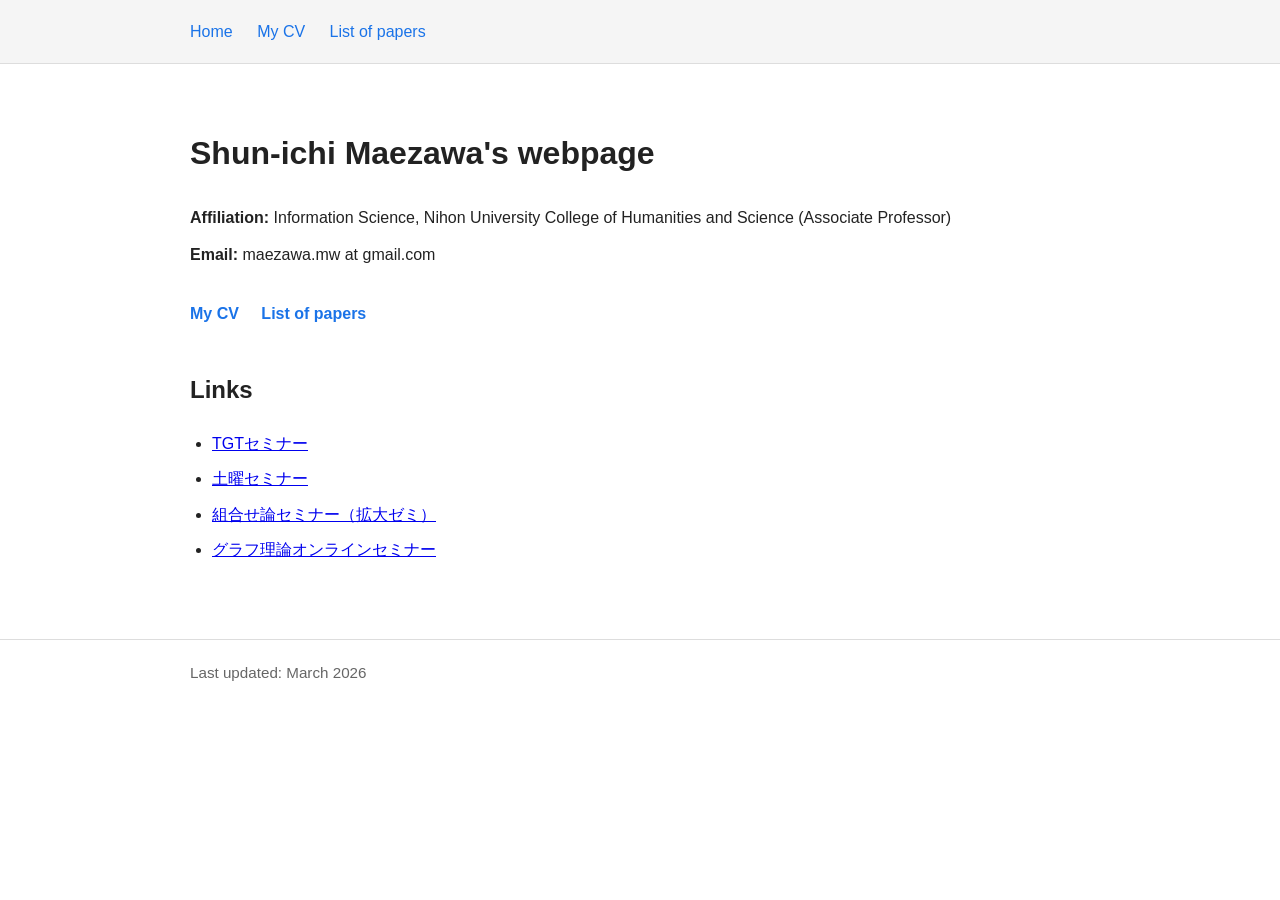
==== index.html @ e575708e "Update index.html" ====
<!DOCTYPE html>
<html lang="en">
<head>
  <meta charset="UTF-8">
  <meta name="viewport" content="width=device-width, initial-scale=1.0">
  <title>Shun-ichi Maezawa's webpage</title>
  <style>
    body {
      font-family: Arial, Helvetica, sans-serif;
      line-height: 1.7;
      margin: 0;
      padding: 0;
      background: #ffffff;
      color: #222;
    }

    header {
      background: #f5f5f5;
      border-bottom: 1px solid #ddd;
      padding: 18px 0;
    }

    .container {
      width: min(900px, 92%);
      margin: 0 auto;
    }

    nav a {
      margin-right: 20px;
      text-decoration: none;
      color: #1a73e8;
      font-weight: 500;
    }

    nav a:hover {
      text-decoration: underline;
    }

    main {
      padding: 40px 0 60px;
    }

    h1 {
      font-size: 2rem;
      margin-bottom: 24px;
      font-weight: 600;
    }

    p {
      margin: 10px 0;
    }

    .section {
      margin-top: 32px;
    }

    .button-links a {
      display: inline-block;
      margin-right: 18px;
      margin-bottom: 10px;
      color: #1a73e8;
      text-decoration: none;
      font-weight: 600;
    }

    .button-links a:hover {
      text-decoration: underline;
    }

    ul {
      padding-left: 22px;
    }

    li {
      margin: 8px 0;
    }

    footer {
      border-top: 1px solid #ddd;
      padding: 20px 0 40px;
      font-size: 0.95rem;
      color: #666;
    }
  </style>
</head>
<body>
  <header>
    <div class="container">
      <nav>
        <a href="index.html">Home</a>
        <a href="cv.html">My CV</a>
        <a href="papers.html">List of papers</a>
      </nav>
    </div>
  </header>

  <main>
    <div class="container">
      <h1>Shun-ichi Maezawa's webpage</h1>

      <p><strong>Affiliation:</strong> Information Science, Nihon University College of Humanities and Science (Associate Professor)</p>
      <p><strong>Email:</strong> maezawa.mw at gmail.com</p>

      <div class="section button-links">
        <a href="cv.html">My CV</a>
        <a href="papers.html">List of papers</a>
      </div>

      <div class="section">
        <h2>Links</h2>
        <ul>
          <li><a href="http://tgt.ynu.ac.jp/" target="_blank" rel="noopener noreferrer">TGTセミナー</a></li>
          <li><a href="#" target="_blank" rel="noopener noreferrer">土曜セミナー</a></li>
          <li><a href="https://www.comb.math.keio.ac.jp/" target="_blank" rel="noopener noreferrer">組合せ論セミナー（拡大ゼミ）</a></li>
          <li><a href="#" target="_blank" rel="noopener noreferrer">グラフ理論オンラインセミナー</a></li>
        </ul>
      </div>
    </div>
  </main>

  <footer>
    <div class="container">
      Last updated: March 2026
    </div>
  </footer>
</body>
</html>
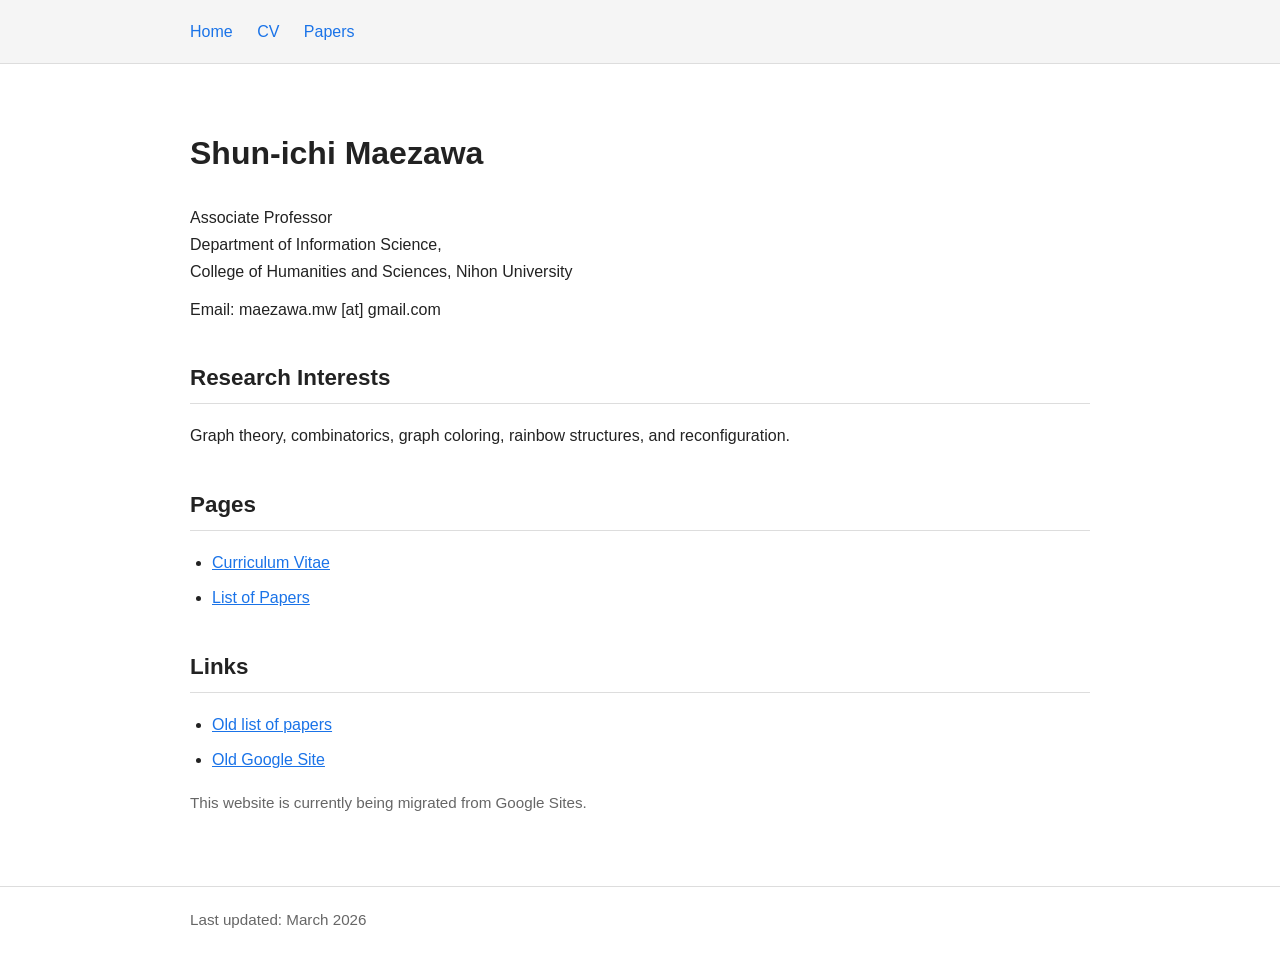
==== commit 18e9db84: "Update index.html" ====
--- a/index.html
+++ b/index.html
@@ -3,118 +3,55 @@
 <head>
   <meta charset="UTF-8">
   <meta name="viewport" content="width=device-width, initial-scale=1.0">
-  <title>Shun-ichi Maezawa's webpage</title>
-  <style>
-    body {
-      font-family: Arial, Helvetica, sans-serif;
-      line-height: 1.7;
-      margin: 0;
-      padding: 0;
-      background: #ffffff;
-      color: #222;
-    }
-
-    header {
-      background: #f5f5f5;
-      border-bottom: 1px solid #ddd;
-      padding: 18px 0;
-    }
-
-    .container {
-      width: min(900px, 92%);
-      margin: 0 auto;
-    }
-
-    nav a {
-      margin-right: 20px;
-      text-decoration: none;
-      color: #1a73e8;
-      font-weight: 500;
-    }
-
-    nav a:hover {
-      text-decoration: underline;
-    }
-
-    main {
-      padding: 40px 0 60px;
-    }
-
-    h1 {
-      font-size: 2rem;
-      margin-bottom: 24px;
-      font-weight: 600;
-    }
-
-    p {
-      margin: 10px 0;
-    }
-
-    .section {
-      margin-top: 32px;
-    }
-
-    .button-links a {
-      display: inline-block;
-      margin-right: 18px;
-      margin-bottom: 10px;
-      color: #1a73e8;
-      text-decoration: none;
-      font-weight: 600;
-    }
-
-    .button-links a:hover {
-      text-decoration: underline;
-    }
-
-    ul {
-      padding-left: 22px;
-    }
-
-    li {
-      margin: 8px 0;
-    }
-
-    footer {
-      border-top: 1px solid #ddd;
-      padding: 20px 0 40px;
-      font-size: 0.95rem;
-      color: #666;
-    }
-  </style>
+  <title>Shun-ichi Maezawa</title>
+  <link rel="stylesheet" href="style.css">
 </head>
 <body>
   <header>
     <div class="container">
       <nav>
         <a href="index.html">Home</a>
-        <a href="cv.html">My CV</a>
-        <a href="papers.html">List of papers</a>
+        <a href="cv.html">CV</a>
+        <a href="papers.html">Papers</a>
       </nav>
     </div>
   </header>
 
   <main>
     <div class="container">
-      <h1>Shun-ichi Maezawa's webpage</h1>
+      <h1>Shun-ichi Maezawa</h1>
 
-      <p><strong>Affiliation:</strong> Information Science, Nihon University College of Humanities and Science (Associate Professor)</p>
-      <p><strong>Email:</strong> maezawa.mw at gmail.com</p>
+      <p>
+        Associate Professor<br>
+        Department of Information Science,<br>
+        College of Humanities and Sciences, Nihon University
+      </p>
 
-      <div class="section button-links">
-        <a href="cv.html">My CV</a>
-        <a href="papers.html">List of papers</a>
-      </div>
+      <p>
+        Email: maezawa.mw [at] gmail.com
+      </p>
 
-      <div class="section">
-        <h2>Links</h2>
-        <ul>
-          <li><a href="http://tgt.ynu.ac.jp/" target="_blank" rel="noopener noreferrer">TGTセミナー</a></li>
-          <li><a href="#" target="_blank" rel="noopener noreferrer">土曜セミナー</a></li>
-          <li><a href="https://www.comb.math.keio.ac.jp/" target="_blank" rel="noopener noreferrer">組合せ論セミナー（拡大ゼミ）</a></li>
-          <li><a href="#" target="_blank" rel="noopener noreferrer">グラフ理論オンラインセミナー</a></li>
-        </ul>
-      </div>
+      <h2>Research Interests</h2>
+      <p>
+        Graph theory, combinatorics, graph coloring, rainbow structures,
+        and reconfiguration.
+      </p>
+
+      <h2>Pages</h2>
+      <ul>
+        <li><a href="cv.html">Curriculum Vitae</a></li>
+        <li><a href="papers.html">List of Papers</a></li>
+      </ul>
+
+      <h2>Links</h2>
+      <ul>
+        <li><a href="https://sites.google.com/view/shunichimaezawa/list-of-papers?authuser=0" target="_blank" rel="noopener noreferrer">Old list of papers</a></li>
+        <li><a href="https://sites.google.com/view/shunichimaezawa/home" target="_blank" rel="noopener noreferrer">Old Google Site</a></li>
+      </ul>
+
+      <p class="small-note">
+        This website is currently being migrated from Google Sites.
+      </p>
     </div>
   </main>
 
--- a/style.css
+++ b/style.css
@@ -0,0 +1,79 @@
+body {
+  font-family: Arial, Helvetica, sans-serif;
+  line-height: 1.7;
+  margin: 0;
+  padding: 0;
+  background: #ffffff;
+  color: #222;
+}
+
+header {
+  background: #f5f5f5;
+  border-bottom: 1px solid #ddd;
+  padding: 18px 0;
+}
+
+.container {
+  width: min(900px, 92%);
+  margin: 0 auto;
+}
+
+nav a {
+  margin-right: 20px;
+  text-decoration: none;
+  color: #1a73e8;
+  font-weight: 500;
+}
+
+nav a:hover {
+  text-decoration: underline;
+}
+
+main {
+  padding: 40px 0 60px;
+}
+
+h1 {
+  font-size: 2rem;
+  margin-bottom: 24px;
+  font-weight: 600;
+}
+
+h2 {
+  margin-top: 36px;
+  font-size: 1.4rem;
+  border-bottom: 1px solid #ddd;
+  padding-bottom: 6px;
+}
+
+p {
+  margin: 10px 0;
+}
+
+ul {
+  padding-left: 22px;
+}
+
+li {
+  margin: 8px 0;
+}
+
+footer {
+  border-top: 1px solid #ddd;
+  padding: 20px 0 40px;
+  font-size: 0.95rem;
+  color: #666;
+}
+
+a {
+  color: #1a73e8;
+}
+
+.paper-title {
+  font-style: italic;
+}
+
+.small-note {
+  color: #666;
+  font-size: 0.95rem;
+}
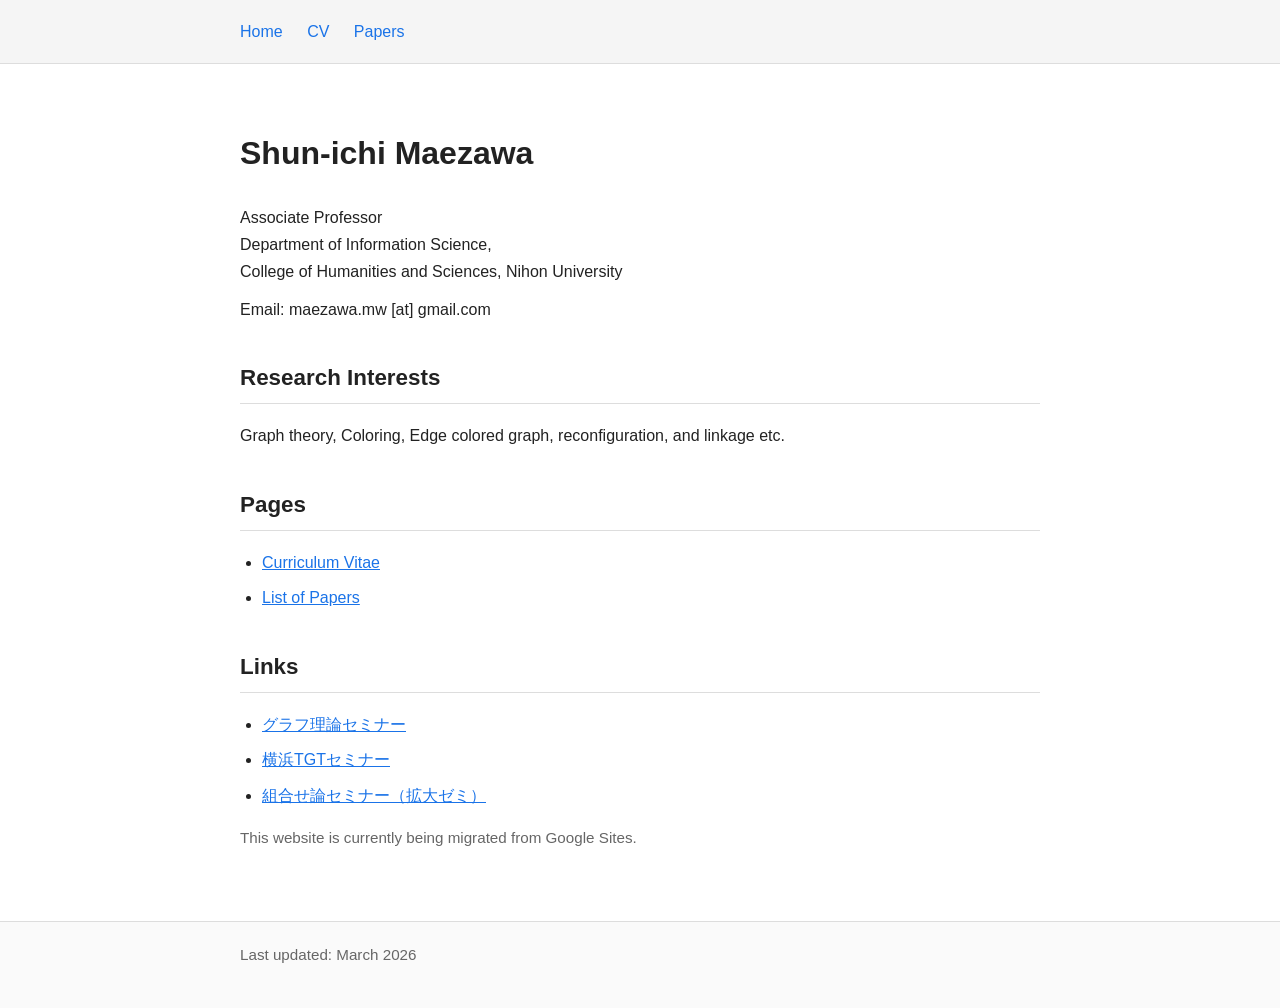
==== commit a4b513ae: "Update index.html" ====
--- a/index.html
+++ b/index.html
@@ -33,8 +33,7 @@
 
       <h2>Research Interests</h2>
       <p>
-        Graph theory, combinatorics, graph coloring, rainbow structures,
-        and reconfiguration.
+        Graph theory, Coloring, Edge colored graph, reconfiguration, and linkage etc.
       </p>
 
       <h2>Pages</h2>
@@ -45,8 +44,12 @@
 
       <h2>Links</h2>
       <ul>
-        <li><a href="https://sites.google.com/view/shunichimaezawa/list-of-papers?authuser=0" target="_blank" rel="noopener noreferrer">Old list of papers</a></li>
-        <li><a href="https://sites.google.com/view/shunichimaezawa/home" target="_blank" rel="noopener noreferrer">Old Google Site</a></li>
+        <li><a href="https://sites.google.com/view/graphseminar/" target="_blank" rel="noopener noreferrer">
+          グラフ理論セミナー</a></li>
+        <li><a href="https://tgt.ynu.ac.jp/tgt_seminar.html" target="_blank" rel="noopener noreferrer">
+          横浜TGTセミナー</a></li>
+        <li><a href="https://www.comb.math.keio.ac.jp/seminar/2025.html" target="_blank" rel="noopener noreferrer">
+          組合せ論セミナー（拡大ゼミ）</a></li>
       </ul>
 
       <p class="small-note">
--- a/style.css
+++ b/style.css
@@ -3,7 +3,7 @@
   line-height: 1.7;
   margin: 0;
   padding: 0;
-  background: #ffffff;
+  background: #fafafa;
   color: #222;
 }
 
@@ -14,8 +14,9 @@
 }
 
 .container {
-  width: min(900px, 92%);
+  max-width: 800px;
   margin: 0 auto;
+  padding: 0 20px;
 }
 
 nav a {
@@ -31,6 +32,7 @@
 
 main {
   padding: 40px 0 60px;
+  background: #ffffff;
 }
 
 h1 {
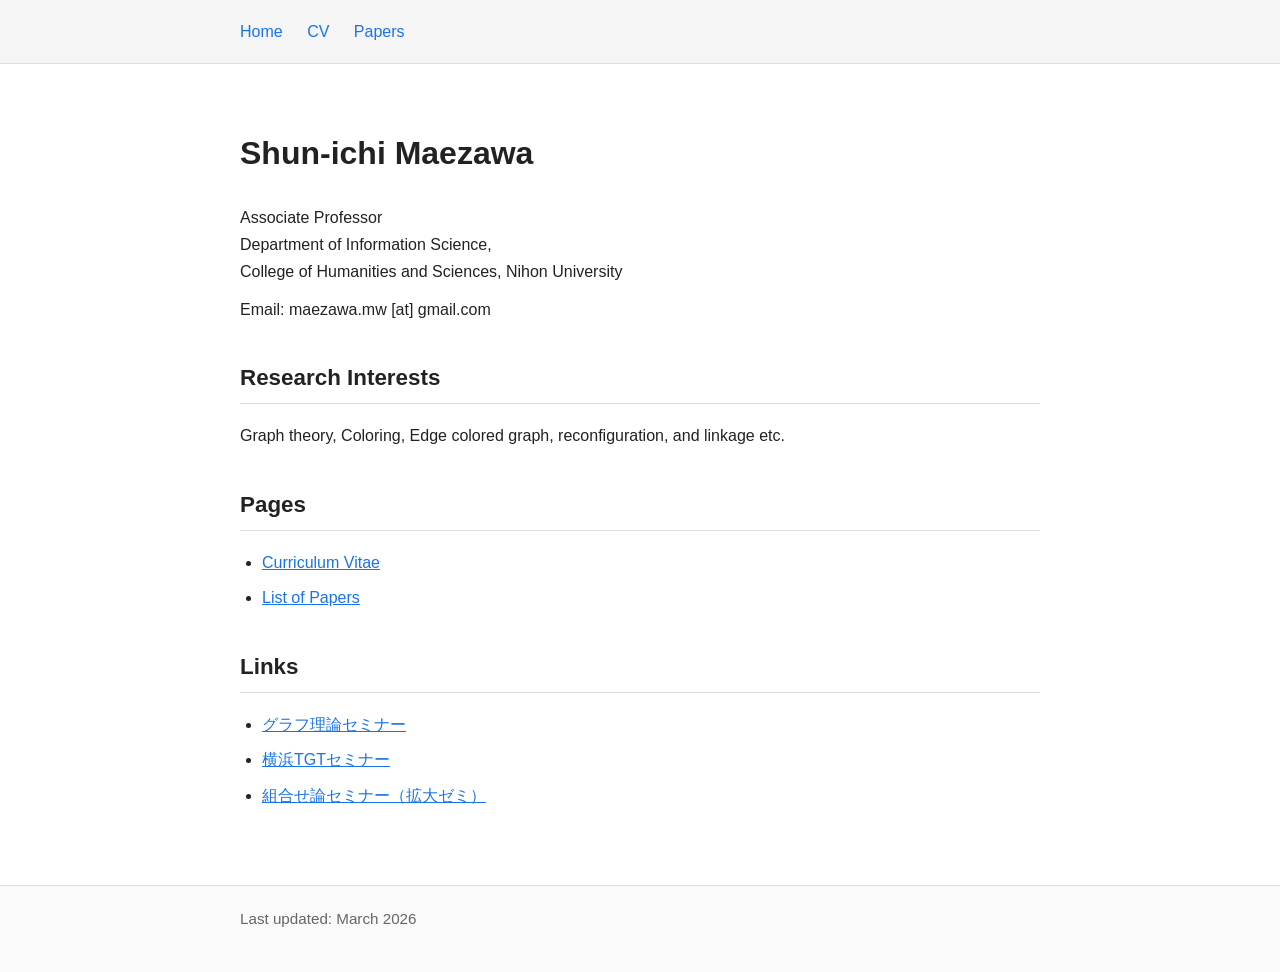
==== commit e6df783f: "Update index.html" ====
--- a/index.html
+++ b/index.html
@@ -51,10 +51,6 @@
         <li><a href="https://www.comb.math.keio.ac.jp/seminar/2025.html" target="_blank" rel="noopener noreferrer">
           組合せ論セミナー（拡大ゼミ）</a></li>
       </ul>
-
-      <p class="small-note">
-        This website is currently being migrated from Google Sites.
-      </p>
     </div>
   </main>
 
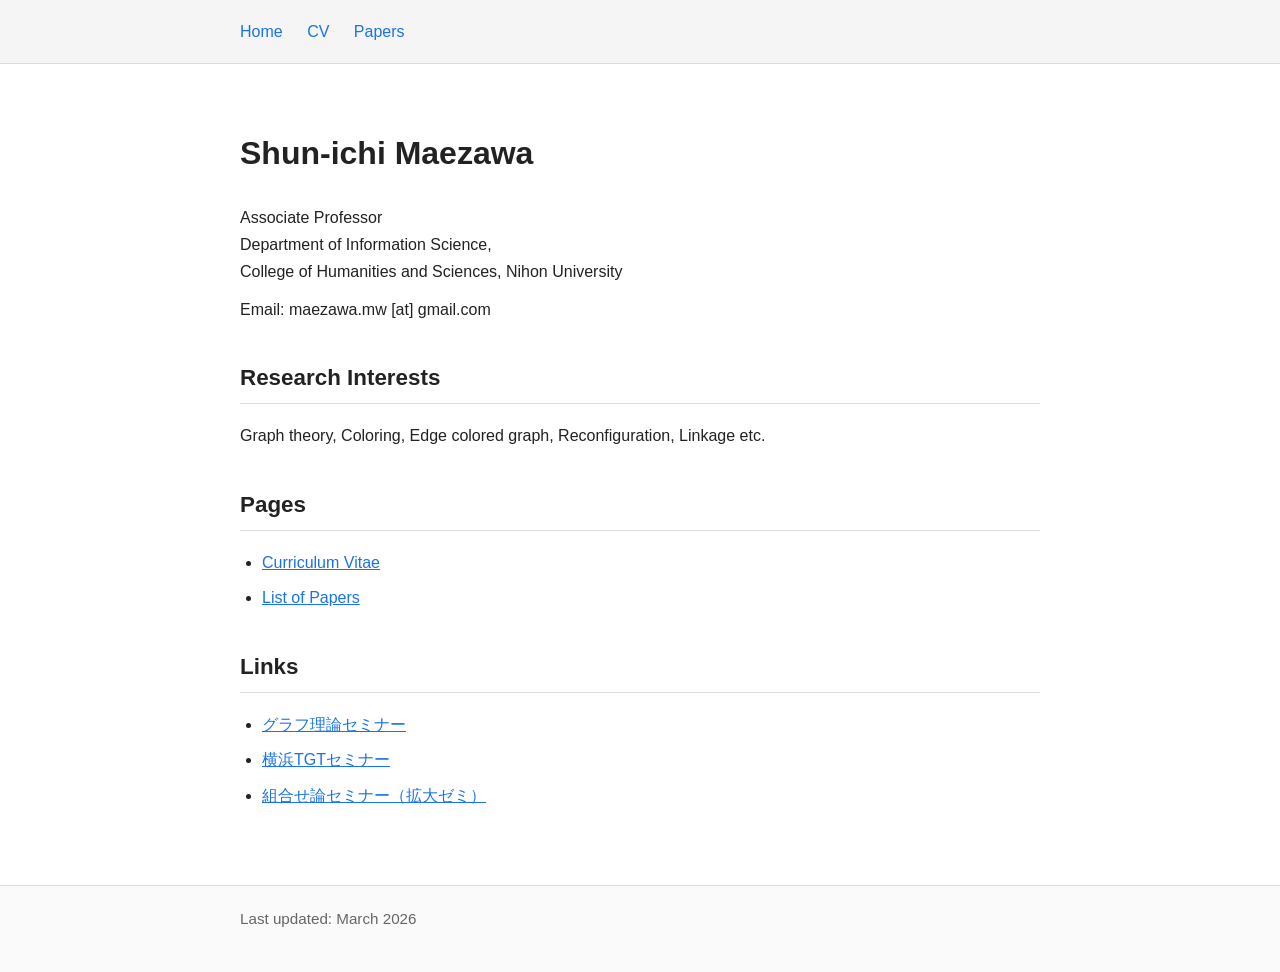
==== commit d7d80a42: "Update index.html" ====
--- a/index.html
+++ b/index.html
@@ -33,7 +33,7 @@
 
       <h2>Research Interests</h2>
       <p>
-        Graph theory, Coloring, Edge colored graph, reconfiguration, and linkage etc.
+        Graph theory, Coloring, Edge colored graph, Reconfiguration, Linkage etc.
       </p>
 
       <h2>Pages</h2>
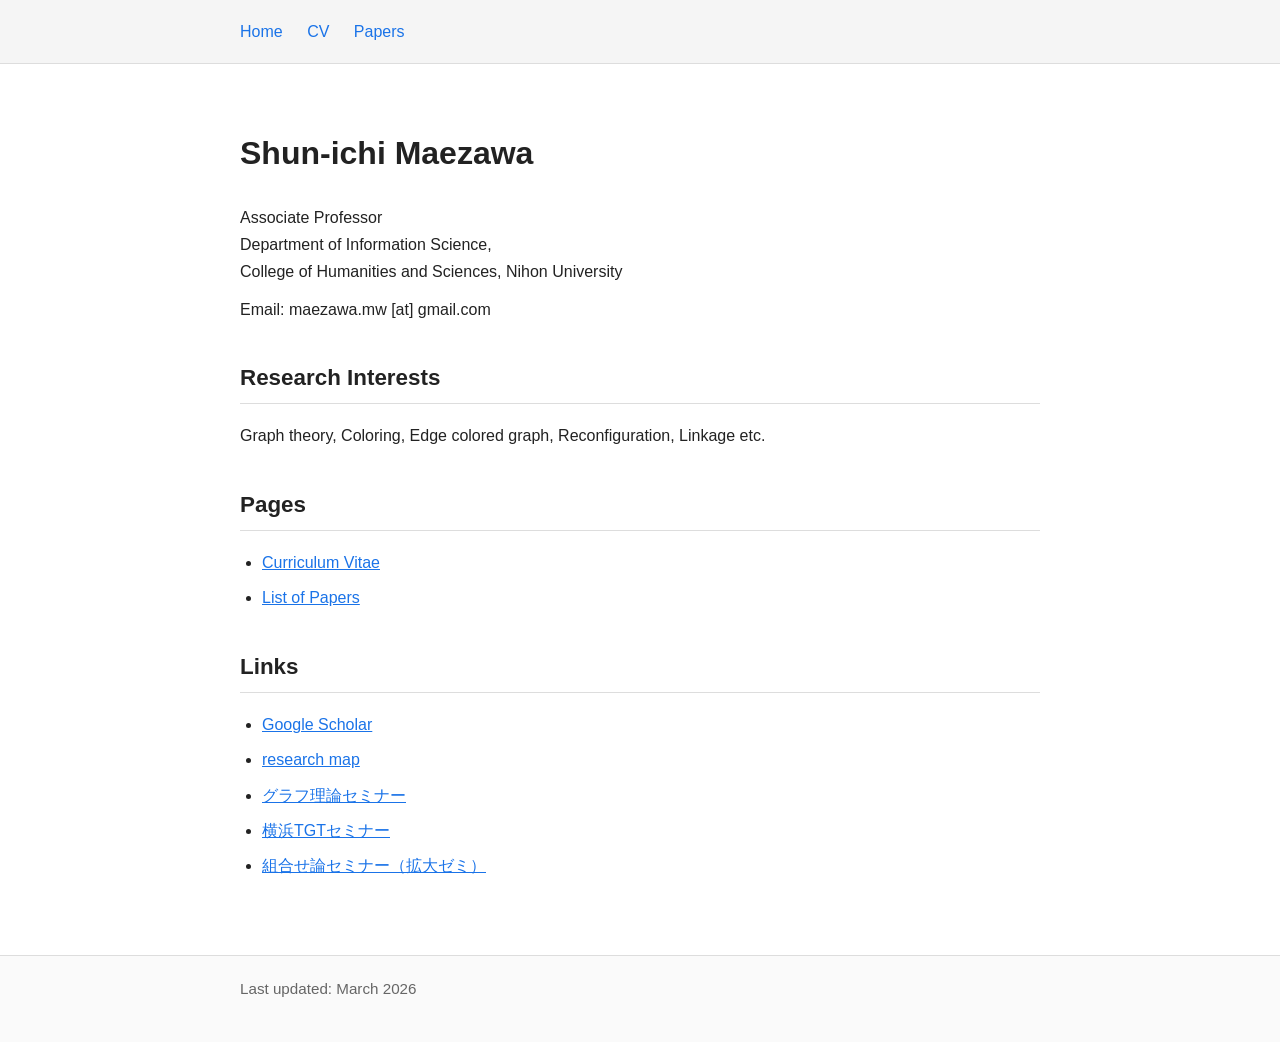
==== commit 0d690660: "Update index.html" ====
--- a/index.html
+++ b/index.html
@@ -44,6 +44,10 @@
 
       <h2>Links</h2>
       <ul>
+        <li><a href="https://scholar.google.co.jp/citations?user=hY2pdmsAAAAJ&hl=ja" target="_blank" rel="noopener noreferrer">
+          Google Scholar</a></li>
+        <li><a href="https://researchmap.jp/shunichi_maezawa" target="_blank" rel="noopener noreferrer">
+          research map</a></li>
         <li><a href="https://sites.google.com/view/graphseminar/" target="_blank" rel="noopener noreferrer">
           グラフ理論セミナー</a></li>
         <li><a href="https://tgt.ynu.ac.jp/tgt_seminar.html" target="_blank" rel="noopener noreferrer">
--- a/style.css
+++ b/style.css
@@ -8,9 +8,12 @@
 }
 
 header {
+  position: sticky;
+  top: 0;
   background: #f5f5f5;
   border-bottom: 1px solid #ddd;
   padding: 18px 0;
+  z-index: 1000;
 }
 
 .container {
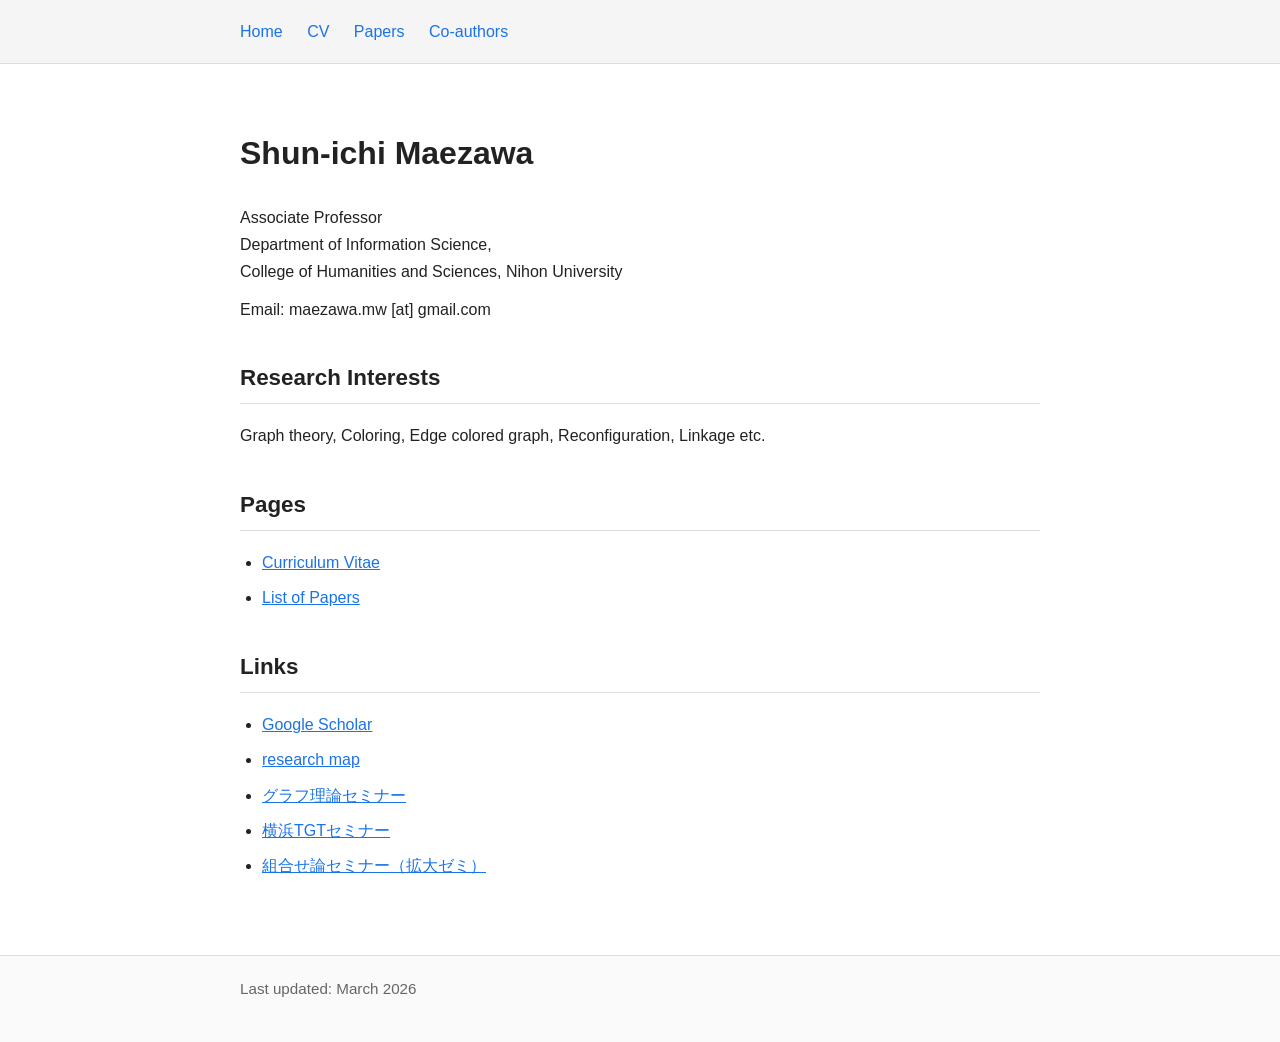
==== commit 4b9b5443: "Update index.html" ====
--- a/index.html
+++ b/index.html
@@ -13,6 +13,7 @@
         <a href="index.html">Home</a>
         <a href="cv.html">CV</a>
         <a href="papers.html">Papers</a>
+        <a href="coauthors.html">Co-authors</a>
       </nav>
     </div>
   </header>
--- a/style.css
+++ b/style.css
@@ -82,3 +82,13 @@
   color: #666;
   font-size: 0.95rem;
 }
+
+ul.coauthors {
+  column-count: 3;
+  column-gap: 40px;
+}
+
+ul.coauthors li {
+  break-inside: avoid;
+  margin-bottom: 6px;
+}
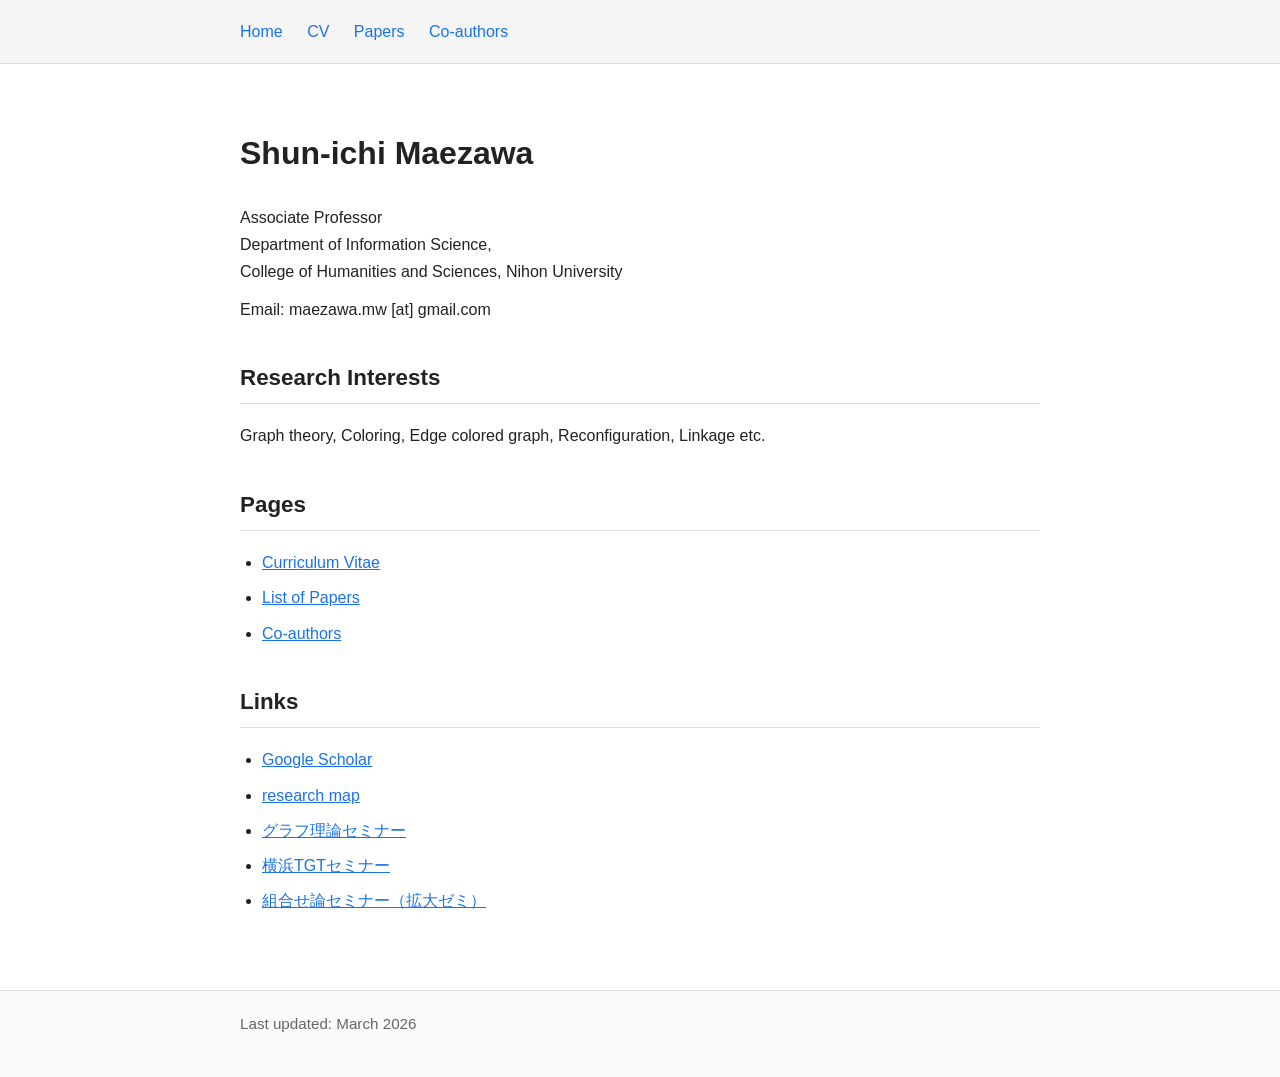
==== commit 58e06149: "Update index.html" ====
--- a/index.html
+++ b/index.html
@@ -41,6 +41,7 @@
       <ul>
         <li><a href="cv.html">Curriculum Vitae</a></li>
         <li><a href="papers.html">List of Papers</a></li>
+        <li><a href="coauthors.html">Co-authors</a></li>
       </ul>
 
       <h2>Links</h2>
